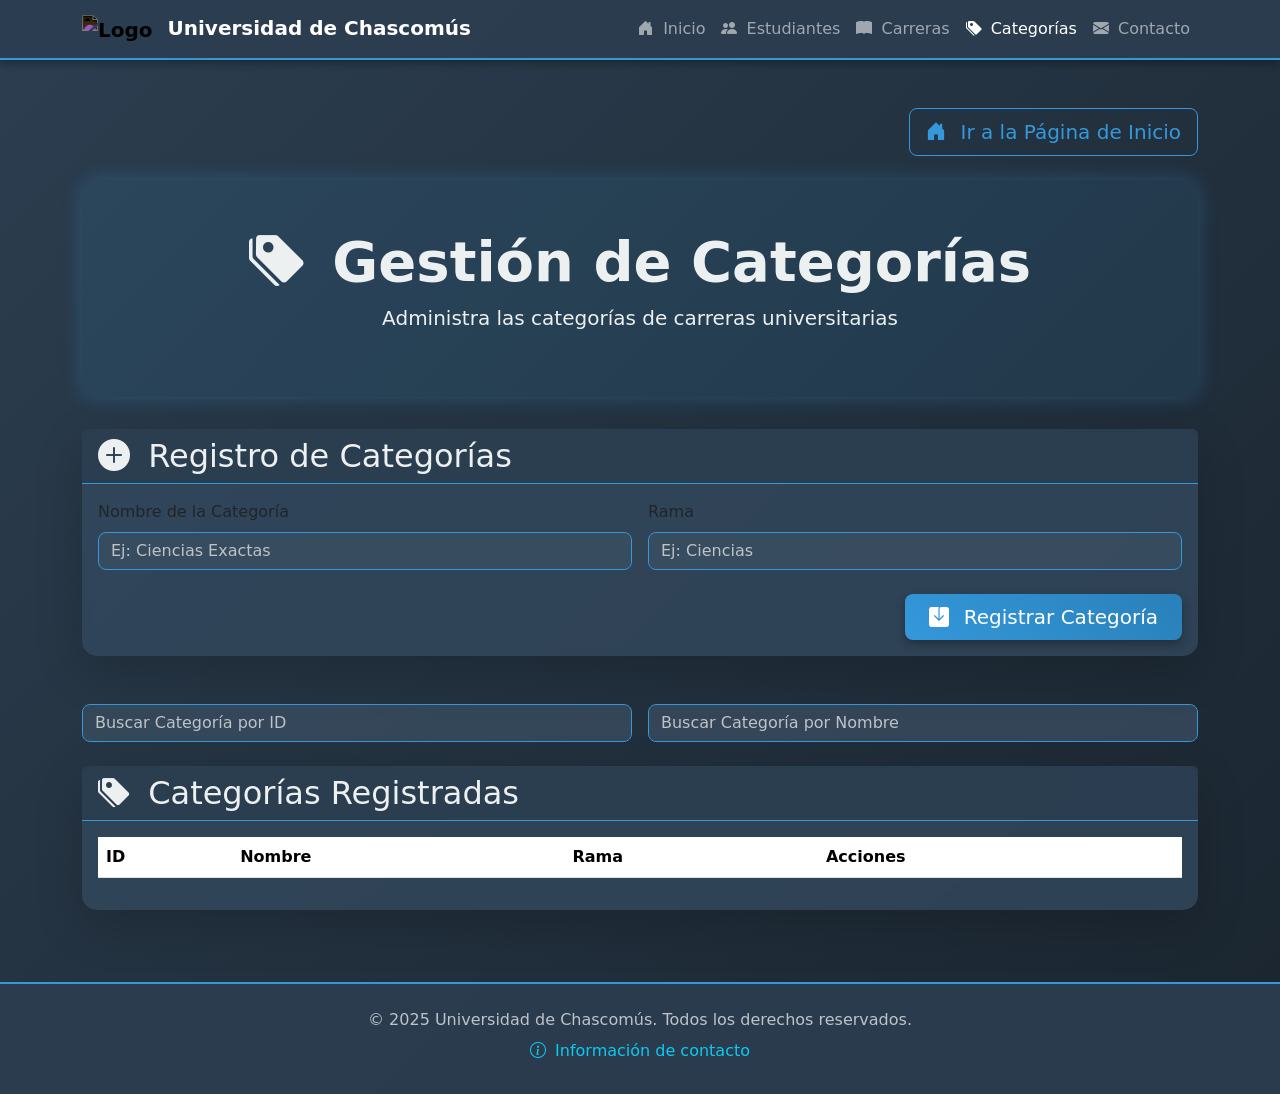
==== front/categorias.html @ f4020d85 "Entrega TP1" ====
<!DOCTYPE html>
<html lang="es">
<head>
  <meta charset="UTF-8" />
  <meta name="viewport" content="width=device-width, initial-scale=1.0"/>
  <title>Gestión Universitaria - Categorías</title>
  <link rel="stylesheet" href="https://cdn.jsdelivr.net/npm/bootstrap@5.3.3/dist/css/bootstrap.min.css"/>
  <link rel="stylesheet" href="https://cdn.jsdelivr.net/npm/bootstrap-icons@1.11.1/font/bootstrap-icons.css"/>
  <script src="https://cdn.jsdelivr.net/npm/sweetalert2@11"></script>
  <style>
    body {
      background: linear-gradient(135deg, #2c3e50, #1a252f);
      color: #ecf0f1;
      min-height: 100vh;
      display: flex;
      flex-direction: column;
    }
    .navbar {
      background: rgba(44, 62, 80, 0.9);
      border-bottom: 2px solid #3498db;
      box-shadow: 0 4px 8px rgba(0, 0, 0, 0.3);
    }
    .navbar-brand img {
      filter: invert(100%);
    }
    .university-header {
      padding: 3rem 0;
      background: rgba(52, 152, 219, 0.1);
      border-radius: 15px;
      margin-bottom: 2rem;
      box-shadow: 0 0 20px rgba(52, 152, 219, 0.3);
    }
    .card {
      background: rgba(52, 73, 94, 0.8);
      border: none;
      border-radius: 15px;
      box-shadow: 0 0 15px rgba(0, 0, 0, 0.5);
      backdrop-filter: blur(5px);
    }
    .card-header {
      background: rgba(44, 62, 80, 0.9);
      border-bottom: 1px solid #3498db;
      border-top-left-radius: 15px;
      border-top-right-radius: 15px;
      color: #ecf0f1;
    }
    .form-control, .form-select {
      background-color: rgba(60, 80, 100, 0.7);
      border: 1px solid #3498db;
      color: #ecf0f1;
      border-radius: 8px;
    }
    .form-control::placeholder {
      color: #bdc3c7;
    }
    .form-control:focus, .form-select:focus {
      border-color: #2ecc71;
      box-shadow: 0 0 0 0.25rem rgba(46, 204, 113, 0.25);
      background-color: rgba(60, 80, 100, 0.9);
    }
    .btn-primary {
      background: linear-gradient(45deg, #3498db, #2980b9);
      border: none;
      border-radius: 8px;
      box-shadow: 0 4px 10px rgba(0, 0, 0, 0.3);
      transition: all 0.3s ease;
    }
    .btn-primary:hover {
      background: linear-gradient(45deg, #2980b9, #3498db);
      transform: translateY(-2px);
    }
    .btn-danger {
        background: linear-gradient(45deg, #e74c3c, #c0392b);
        border: none;
        border-radius: 8px;
        box-shadow: 0 4px 10px rgba(0, 0, 0, 0.3);
        transition: all 0.3s ease;
    }
    .btn-danger:hover {
        background: linear-gradient(45deg, #c0392b, #e74c3c);
        transform: translateY(-2px);
    }
    .table {
      color: #ecf0f1;
    }
    .table thead {
      background-color: rgba(44, 62, 80, 0.9);
      color: #ecf0f1;
    }
    .table tbody tr {
      background-color: rgba(52, 73, 94, 0.7);
    }
    .table tbody tr:hover {
      background-color: rgba(52, 73, 94, 0.9);
    }
    .table-hover tbody tr:hover {
        color: #ecf0f1;
    }
    .modal-content {
      background: linear-gradient(135deg, #2c3e50, #1a252f);
      color: #ecf0f1;
      border-radius: 15px;
      border: 1px solid #3498db;
      box-shadow: 0 0 25px rgba(52, 152, 219, 0.5);
    }
    .modal-header {
      background: rgba(44, 62, 80, 0.9);
      border-bottom: 1px solid #3498db;
      color: #ecf0f1;
      border-top-left-radius: 15px;
      border-top-right-radius: 15px;
    }
    .modal-footer {
      border-top: 1px solid #3498db;
    }
    .contact-map {
      border-radius: 10px;
      border: 1px solid #3498db;
    }
    footer {
      background: rgba(44, 62, 80, 0.9);
      color: #bdc3c7;
      padding: 1.5rem 0;
      border-top: 2px solid #3498db;
      margin-top: auto;
    }
    .btn-outline-primary {
        color: #3498db;
        border-color: #3498db;
        transition: all 0.3s ease;
    }
    .btn-outline-primary:hover {
        background-color: #3498db;
        color: #ecf0f1;
        box-shadow: 0 0 15px rgba(52, 152, 219, 0.5);
    }
    .swal2-popup {
        background-color: #2c3e50 !important;
        color: #ecf0f1 !important;
        border: 1px solid #3498db !important;
        border-radius: 15px !important;
    }
    .swal2-title {
        color: #ecf0f1 !important;
    }
    .swal2-html-container {
        color: #bdc3c7 !important;
    }
    .swal2-confirm {
        background-color: #3498db !important;
        color: #ecf0f1 !important;
        border-radius: 8px !important;
        box-shadow: 0 4px 10px rgba(0,0,0,0.3) !important;
    }
    .swal2-cancel {
        background-color: #e74c3c !important;
        color: #ecf0f1 !important;
        border-radius: 8px !important;
        box-shadow: 0 4px 10px rgba(0,0,0,0.3) !important;
    }
  </style>
</head>
<body>
  <nav class="navbar navbar-expand-lg navbar-dark mb-4">
    <div class="container">
      <a class="navbar-brand fw-bold" href="#">
        <img src="https://img.icons8.com/ios-filled/50/ffffff/graduation-cap.png" alt="Logo" class="me-2"/>
        Universidad de Chascomús
      </a>
      <button class="navbar-toggler" type="button" data-bs-toggle="collapse" data-bs-target="#navbarNav" aria-controls="navbarNav" aria-expanded="false" aria-label="Toggle navigation">
        <span class="navbar-toggler-icon"></span>
      </button>
      <div class="collapse navbar-collapse" id="navbarNav">
        <ul class="navbar-nav ms-auto">
          <li class="nav-item">
            <a class="nav-link" href="Inicio.HTML"><i class="bi bi-house-door-fill me-1"></i> Inicio</a>
          </li>
          <li class="nav-item">
            <a class="nav-link" href="index.html"><i class="bi bi-people-fill me-1"></i> Estudiantes</a>
          </li>
          <li class="nav-item">
            <a class="nav-link" href="carreras.html"><i class="bi bi-book-fill me-1"></i> Carreras</a>
          </li>
          <li class="nav-item">
            <a class="nav-link active" href="categorias.html"><i class="bi bi-tags-fill me-1"></i> Categorías</a>
          </li>
          <li class="nav-item">
            <a class="nav-link" href="#" data-bs-toggle="modal" data-bs-target="#contactModal"><i class="bi bi-envelope-fill me-1"></i> Contacto</a>
          </li>
        </ul>
      </div>
    </div>
  </nav>

  <!-- Botón para ir a la página de inicio -->
  <div class="container my-4 text-end">
    <a href="Inicio.HTML" class="btn btn-outline-primary btn-lg">
      <i class="bi bi-house-door-fill me-2"></i> Ir a la Página de Inicio
    </a>
  </div>

  <div class="container flex-grow-1">
    <div class="university-header text-center">
      <h1 class="display-4 fw-bold"><i class="bi bi-tags-fill me-2"></i> Gestión de Categorías</h1>
      <p class="lead">Administra las categorías de carreras universitarias</p>
    </div>

    <section class="mb-5" id="categories-section">
      <div class="card shadow-lg">
        <div class="card-header">
          <h2 class="mb-0"><i class="bi bi-plus-circle-fill me-2"></i> Registro de Categorías</h2>
        </div>
        <div class="card-body">
          <div class="row g-3">
            <div class="col-md-6">
              <label for="categoryName" class="form-label">Nombre de la Categoría</label>
              <input type="text" id="categoryName" class="form-control" placeholder="Ej: Ciencias Exactas" />
            </div>
            <div class="col-md-6">
              <label for="categoryBranch" class="form-label">Rama</label>
              <input type="text" id="categoryBranch" class="form-control" placeholder="Ej: Ciencias" />
            </div>
            <div class="col-12 mt-4 text-end">
              <button class="btn btn-primary btn-lg px-4" onclick="CategoryUI.register()">
                <i class="bi bi-save-fill me-2"></i> Registrar Categoría
              </button>
            </div>
          </div>
        </div>
      </div>
    </section>

    <section class="mb-4">
      <div class="row g-3">
        <div class="col-md-6">
          <input type="text" id="searchCategoryById" class="form-control" placeholder="Buscar Categoría por ID" onkeyup="CategoryUI.loadCategories()" />
        </div>
        <div class="col-md-6">
          <input type="text" id="searchCategoryByName" class="form-control" placeholder="Buscar Categoría por Nombre" onkeyup="CategoryUI.loadCategories()" />
        </div>
      </div>
    </section>

    <section class="mb-4">
      <div class="card shadow-lg">
        <div class="card-header">
          <h2 class="mb-0"><i class="bi bi-tags-fill me-2"></i> Categorías Registradas</h2>
        </div>
        <div class="card-body">
          <div class="table-responsive">
            <table class="table table-hover align-middle">
              <thead>
                <tr>
                  <th>ID</th>
                  <th>Nombre</th>
                  <th>Rama</th>
                  <th>Acciones</th>
                </tr>
              </thead>
              <tbody id="categoriesTableBody">
                <!-- Las categorías se cargarán aquí -->
              </tbody>
            </table>
          </div>
          <div id="noCategoriesMessage" class="text-center text-secondary mt-3" style="display:none;">
            No hay categorías registradas aún.
          </div>
        </div>
      </div>
    </section>
  </div>

  <footer class="mt-5">
    <div class="container text-center">
      <p class="mb-0">© 2025 Universidad de Chascomús. Todos los derechos reservados.</p>
      <button class="btn btn-link text-decoration-none text-info" data-bs-toggle="modal" data-bs-target="#contactModal">
        <i class="bi bi-info-circle me-1"></i> Información de contacto
      </button>
    </div>
  </footer>

  <!-- Modal de Contacto -->
  <div class="modal fade" id="contactModal" tabindex="-1" aria-labelledby="contactModalLabel" aria-hidden="true">
    <div class="modal-dialog modal-lg modal-dialog-centered">
      <div class="modal-content">
        <div class="modal-header">
          <h5 class="modal-title" id="contactModalLabel"><i class="bi bi-envelope-fill me-2"></i> Contacto</h5>
          <button type="button" class="btn-close btn-close-white" data-bs-dismiss="modal" aria-label="Cerrar"></button>
        </div>
        <div class="modal-body">
          <div class="row">
            <div class="col-md-6 mb-3 mb-md-0">
              <h4><i class="bi bi-building me-2"></i> Universidad de Chascomús</h4>
              <p><i class="bi bi-geo-alt-fill me-2"></i> Franklin 166, Chascomús, Buenos Aires</p>
              <p><i class="bi bi-telephone-fill me-2"></i> Tel: +54 2241 123456</p>
              <p><i class="bi bi-envelope-fill me-2"></i> Email: contacto@universidadchascomus.edu.ar</p>
              <p><i class="bi bi-clock-fill me-2"></i> Horario de atención: Lunes a Viernes de 8:00 a 20:00</p>
            </div>
            <div class="col-md-6">
              <iframe
                src="https://www.google.com/maps/embed?pb=!1m18!1m12!1m3!1d3184.2269207038177!2d-58.0094136846985!3d-35.58983938012678!2m3!1f0!2f0!3f0!3m2!1i1024!2i768!4f13.1!3m3!1m2!1s0x9597143e1c6b12a3%3A0x6b4f7a2d4b9c1f6!2sFranklin%20166%2C%20Chascom%C3%BAs%2C%20Provincia%20de%20Buenos%20Aires!5e0!3m2!1ses-419!2sar!4v1678912345678!5m2!1ses-419!2sar"
                class="contact-map w-100"
                height="250"
                allowfullscreen=""
                loading="lazy"
                referrerpolicy="no-referrer-when-downgrade">
              </iframe>
            </div>
          </div>
        </div>
        <div class="modal-footer">
          <button type="button" class="btn btn-primary" data-bs-dismiss="modal">Cerrar</button>
        </div>
      </div>
    </div>
  </div>

  <script src="https://cdn.jsdelivr.net/npm/bootstrap@5.3.3/dist/js/bootstrap.bundle.min.js"></script>
  <script src="./app.js"></script>
  <script>
    // Llama a la función correcta al cargar la página
    document.addEventListener('DOMContentLoaded', () => {
      if (typeof CategoryUI !== "undefined" && CategoryUI.loadCategories) {
        CategoryUI.loadCategories();
      }
    });
  </script>
</body>
</html>
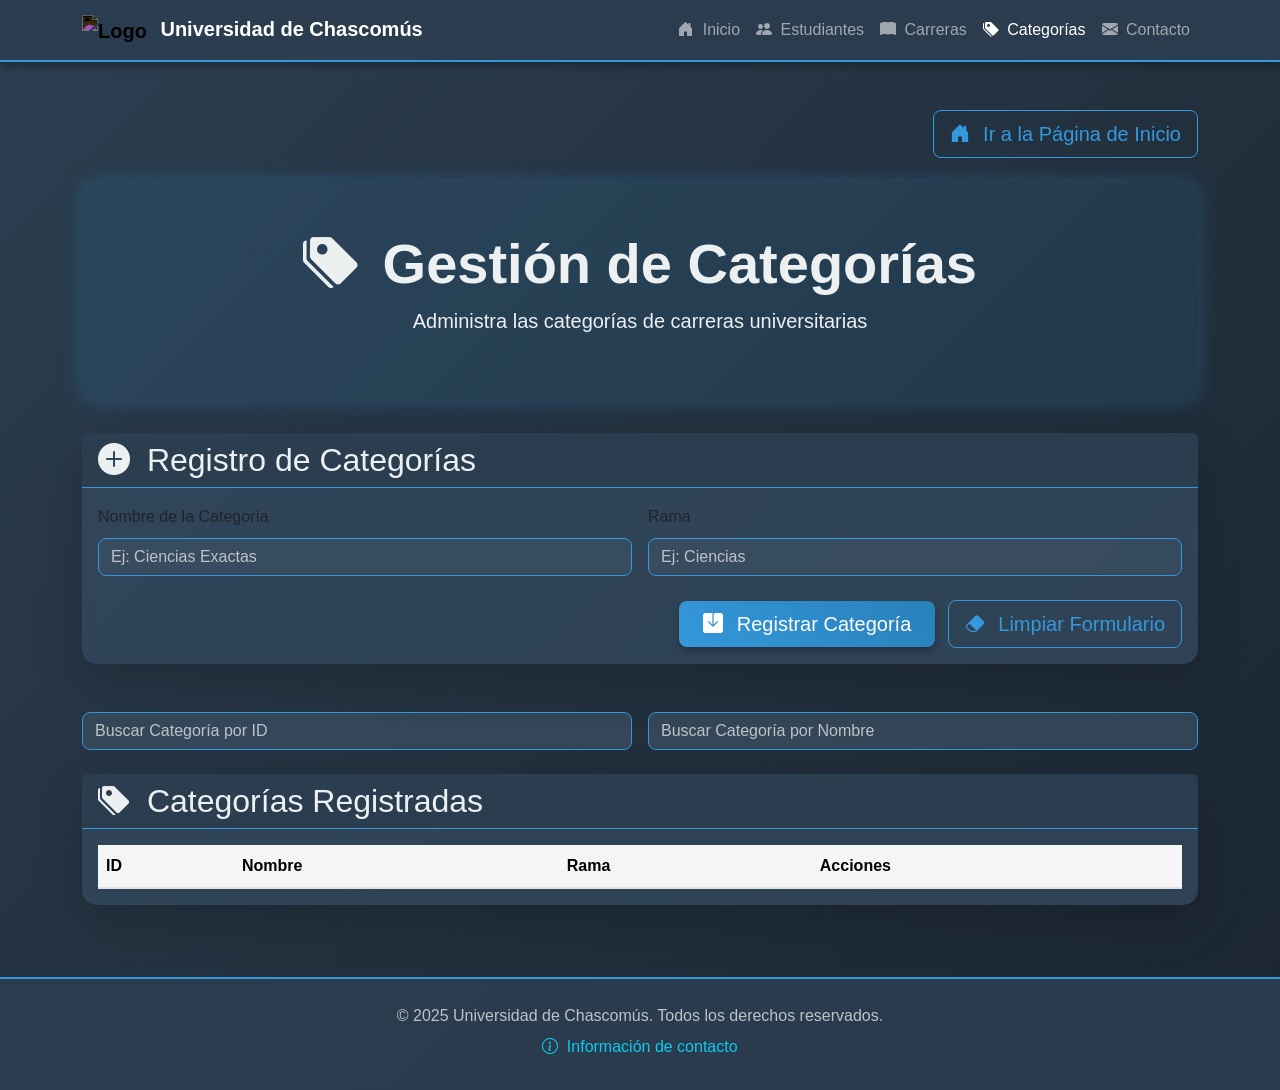
==== commit da9fab15: "Ajustes TP(final)" ====
--- a/front/categorias.html
+++ b/front/categorias.html
@@ -6,159 +6,8 @@
   <title>Gestión Universitaria - Categorías</title>
   <link rel="stylesheet" href="https://cdn.jsdelivr.net/npm/bootstrap@5.3.3/dist/css/bootstrap.min.css"/>
   <link rel="stylesheet" href="https://cdn.jsdelivr.net/npm/bootstrap-icons@1.11.1/font/bootstrap-icons.css"/>
+  <link rel="stylesheet" href="university.css"/>
   <script src="https://cdn.jsdelivr.net/npm/sweetalert2@11"></script>
-  <style>
-    body {
-      background: linear-gradient(135deg, #2c3e50, #1a252f);
-      color: #ecf0f1;
-      min-height: 100vh;
-      display: flex;
-      flex-direction: column;
-    }
-    .navbar {
-      background: rgba(44, 62, 80, 0.9);
-      border-bottom: 2px solid #3498db;
-      box-shadow: 0 4px 8px rgba(0, 0, 0, 0.3);
-    }
-    .navbar-brand img {
-      filter: invert(100%);
-    }
-    .university-header {
-      padding: 3rem 0;
-      background: rgba(52, 152, 219, 0.1);
-      border-radius: 15px;
-      margin-bottom: 2rem;
-      box-shadow: 0 0 20px rgba(52, 152, 219, 0.3);
-    }
-    .card {
-      background: rgba(52, 73, 94, 0.8);
-      border: none;
-      border-radius: 15px;
-      box-shadow: 0 0 15px rgba(0, 0, 0, 0.5);
-      backdrop-filter: blur(5px);
-    }
-    .card-header {
-      background: rgba(44, 62, 80, 0.9);
-      border-bottom: 1px solid #3498db;
-      border-top-left-radius: 15px;
-      border-top-right-radius: 15px;
-      color: #ecf0f1;
-    }
-    .form-control, .form-select {
-      background-color: rgba(60, 80, 100, 0.7);
-      border: 1px solid #3498db;
-      color: #ecf0f1;
-      border-radius: 8px;
-    }
-    .form-control::placeholder {
-      color: #bdc3c7;
-    }
-    .form-control:focus, .form-select:focus {
-      border-color: #2ecc71;
-      box-shadow: 0 0 0 0.25rem rgba(46, 204, 113, 0.25);
-      background-color: rgba(60, 80, 100, 0.9);
-    }
-    .btn-primary {
-      background: linear-gradient(45deg, #3498db, #2980b9);
-      border: none;
-      border-radius: 8px;
-      box-shadow: 0 4px 10px rgba(0, 0, 0, 0.3);
-      transition: all 0.3s ease;
-    }
-    .btn-primary:hover {
-      background: linear-gradient(45deg, #2980b9, #3498db);
-      transform: translateY(-2px);
-    }
-    .btn-danger {
-        background: linear-gradient(45deg, #e74c3c, #c0392b);
-        border: none;
-        border-radius: 8px;
-        box-shadow: 0 4px 10px rgba(0, 0, 0, 0.3);
-        transition: all 0.3s ease;
-    }
-    .btn-danger:hover {
-        background: linear-gradient(45deg, #c0392b, #e74c3c);
-        transform: translateY(-2px);
-    }
-    .table {
-      color: #ecf0f1;
-    }
-    .table thead {
-      background-color: rgba(44, 62, 80, 0.9);
-      color: #ecf0f1;
-    }
-    .table tbody tr {
-      background-color: rgba(52, 73, 94, 0.7);
-    }
-    .table tbody tr:hover {
-      background-color: rgba(52, 73, 94, 0.9);
-    }
-    .table-hover tbody tr:hover {
-        color: #ecf0f1;
-    }
-    .modal-content {
-      background: linear-gradient(135deg, #2c3e50, #1a252f);
-      color: #ecf0f1;
-      border-radius: 15px;
-      border: 1px solid #3498db;
-      box-shadow: 0 0 25px rgba(52, 152, 219, 0.5);
-    }
-    .modal-header {
-      background: rgba(44, 62, 80, 0.9);
-      border-bottom: 1px solid #3498db;
-      color: #ecf0f1;
-      border-top-left-radius: 15px;
-      border-top-right-radius: 15px;
-    }
-    .modal-footer {
-      border-top: 1px solid #3498db;
-    }
-    .contact-map {
-      border-radius: 10px;
-      border: 1px solid #3498db;
-    }
-    footer {
-      background: rgba(44, 62, 80, 0.9);
-      color: #bdc3c7;
-      padding: 1.5rem 0;
-      border-top: 2px solid #3498db;
-      margin-top: auto;
-    }
-    .btn-outline-primary {
-        color: #3498db;
-        border-color: #3498db;
-        transition: all 0.3s ease;
-    }
-    .btn-outline-primary:hover {
-        background-color: #3498db;
-        color: #ecf0f1;
-        box-shadow: 0 0 15px rgba(52, 152, 219, 0.5);
-    }
-    .swal2-popup {
-        background-color: #2c3e50 !important;
-        color: #ecf0f1 !important;
-        border: 1px solid #3498db !important;
-        border-radius: 15px !important;
-    }
-    .swal2-title {
-        color: #ecf0f1 !important;
-    }
-    .swal2-html-container {
-        color: #bdc3c7 !important;
-    }
-    .swal2-confirm {
-        background-color: #3498db !important;
-        color: #ecf0f1 !important;
-        border-radius: 8px !important;
-        box-shadow: 0 4px 10px rgba(0,0,0,0.3) !important;
-    }
-    .swal2-cancel {
-        background-color: #e74c3c !important;
-        color: #ecf0f1 !important;
-        border-radius: 8px !important;
-        box-shadow: 0 4px 10px rgba(0,0,0,0.3) !important;
-    }
-  </style>
 </head>
 <body>
   <nav class="navbar navbar-expand-lg navbar-dark mb-4">
@@ -224,6 +73,10 @@
               <button class="btn btn-primary btn-lg px-4" onclick="CategoryUI.register()">
                 <i class="bi bi-save-fill me-2"></i> Registrar Categoría
               </button>
+              <!-- Botón para limpiar el formulario de categorías -->
+              <button class="btn btn-outline-primary btn-lg ms-2" onclick="CategoryUI.clearCategoryForm()">
+                <i class="bi bi-eraser-fill me-2"></i> Limpiar Formulario
+              </button>
             </div>
           </div>
         </div>
@@ -262,7 +115,7 @@
               </tbody>
             </table>
           </div>
-          <div id="noCategoriesMessage" class="text-center text-secondary mt-3" style="display:none;">
+          <div id="noCategoriesMessage" class="text-center text-secondary mt-3 d-none">
             No hay categorías registradas aún.
           </div>
         </div>
--- a/front/university.css
+++ b/front/university.css
@@ -0,0 +1,213 @@
+/* Colores principales */
+:root {
+  --primary-color: #3498db; /* Azul principal */
+  --secondary-color: #a2b9bc; /* Gris azulado */
+  --accent-color: #b2beb5; /* Verde grisáceo */
+  --light-color: #f5f5f5; /* Gris muy claro */
+  --dark-color: #36454f; /* Gris oscuro */
+  --text-color: #ecf0f1; /* Texto principal claro */
+  --text-light: #bdc3c7; /* Texto secundario */
+}
+
+/* Estilos generales */
+body {
+  font-family: 'Segoe UI', Tahoma, Geneva, Verdana, sans-serif;
+  color: var(--text-color);
+  background: linear-gradient(135deg, #2c3e50, #1a252f);
+  min-height: 100vh;
+  display: flex;
+  flex-direction: column;
+  line-height: 1.6;
+}
+
+/* ====== NAVBAR ====== */
+.navbar {
+  background: rgba(44, 62, 80, 0.9);
+  border-bottom: 2px solid #3498db;
+  box-shadow: 0 4px 8px rgba(0, 0, 0, 0.3);
+}
+.navbar-brand img {
+  filter: invert(100%);
+}
+
+/* ====== HEADER PRINCIPAL ====== */
+.university-header {
+  padding: 3rem 0;
+  background: rgba(52, 152, 219, 0.1);
+  border-radius: 15px;
+  margin-bottom: 2rem;
+  box-shadow: 0 0 20px rgba(52, 152, 219, 0.3);
+}
+
+/* ====== CARD ====== */
+.card {
+  background: rgba(52, 73, 94, 0.8);
+  border: none;
+  border-radius: 15px;
+  box-shadow: 0 0 15px rgba(0, 0, 0, 0.5);
+  backdrop-filter: blur(5px);
+}
+.card-header {
+  background: rgba(44, 62, 80, 0.9);
+  border-bottom: 1px solid #3498db;
+  border-top-left-radius: 15px;
+  border-top-right-radius: 15px;
+  color: #ecf0f1;
+}
+
+/* ====== FORMULARIOS ====== */
+.form-control, .form-select {
+  background-color: rgba(60, 80, 100, 0.7);
+  border: 1px solid #3498db;
+  color: #ecf0f1;
+  border-radius: 8px;
+}
+.form-control::placeholder {
+  color: #bdc3c7;
+}
+.form-control:focus, .form-select:focus {
+  border-color: #2ecc71;
+  box-shadow: 0 0 0 0.25rem rgba(46, 204, 113, 0.25);
+  background-color: rgba(60, 80, 100, 0.9);
+}
+
+/* ====== BOTONES ====== */
+.btn-primary {
+  background: linear-gradient(45deg, #3498db, #2980b9);
+  border: none;
+  border-radius: 8px;
+  box-shadow: 0 4px 10px rgba(0, 0, 0, 0.3);
+  transition: all 0.3s ease;
+}
+.btn-primary:hover {
+  background: linear-gradient(45deg, #2980b9, #3498db);
+  transform: translateY(-2px);
+}
+.btn-danger {
+  background: linear-gradient(45deg, #e74c3c, #c0392b);
+  border: none;
+  border-radius: 8px;
+  box-shadow: 0 4px 10px rgba(0, 0, 0, 0.3);
+  transition: all 0.3s ease;
+}
+.btn-danger:hover {
+  background: linear-gradient(45deg, #c0392b, #e74c3c);
+  transform: translateY(-2px);
+}
+.btn-outline-primary {
+  color: #3498db;
+  border-color: #3498db;
+  transition: all 0.3s ease;
+}
+.btn-outline-primary:hover {
+  background-color: #3498db;
+  color: #ecf0f1;
+  box-shadow: 0 0 15px rgba(52, 152, 219, 0.5);
+}
+
+/* ====== TABLAS ====== */
+.table {
+  margin-bottom: 0;
+  color: #ecf0f1;
+}
+.table thead {
+  background-color: rgba(44, 62, 80, 0.9);
+  color: #ecf0f1;
+}
+.table thead th {
+  background-color: var(--light-color, #f8f9fa);
+  border-bottom: 2px solid #dee2e6;
+  font-weight: 600;
+}
+.table-hover tbody tr:hover {
+  background-color: rgba(93, 138, 168, 0.05);
+  color: #ecf0f1;
+}
+.table tbody {
+  background-color: rgba(52, 73, 94, 0.7);
+  transition: opacity 0.2s;
+}
+.table.updating tbody {
+  opacity: 0.5;
+}
+
+/* ====== MENSAJES VACÍOS ====== */
+.text-secondary {
+  color: #bdc3c7 !important;
+}
+.d-none {
+  display: none !important;
+}
+
+/* ====== MODALES ====== */
+.modal-content {
+  background: linear-gradient(135deg, #2c3e50, #1a252f);
+  color: #ecf0f1;
+  border-radius: 15px;
+  border: 1px solid #3498db;
+  box-shadow: 0 0 25px rgba(52, 152, 219, 0.5);
+}
+.modal-header {
+  background-color: var(--primary-color, #3498db);
+  color: white;
+  border-bottom: 1px solid #3498db;
+  border-top-left-radius: 15px;
+  border-top-right-radius: 15px;
+}
+.modal-footer {
+  border-top: 1px solid #3498db;
+}
+
+/* ====== MAPA DE CONTACTO ====== */
+.contact-map {
+  border-radius: 10px;
+  border: 1px solid #3498db;
+}
+
+/* ====== FOOTER ====== */
+footer {
+  background: rgba(44, 62, 80, 0.9);
+  color: #bdc3c7;
+  padding: 1.5rem 0;
+  border-top: 2px solid #3498db;
+  margin-top: auto;
+}
+
+/* ====== SWEETALERT2 PERSONALIZADO ====== */
+.swal2-popup {
+  background-color: #2c3e50 !important;
+  color: #ecf0f1 !important;
+  border: 1px solid #3498db !important;
+  border-radius: 15px !important;
+}
+.swal2-title {
+  color: #ecf0f1 !important;
+}
+.swal2-html-container {
+  color: #bdc3c7 !important;
+}
+.swal2-confirm {
+  background-color: #3498db !important;
+  color: #ecf0f1 !important;
+  border-radius: 8px !important;
+  box-shadow: 0 4px 10px rgba(0,0,0,0.3) !important;
+}
+.swal2-cancel {
+  background-color: #e74c3c !important;
+  color: #ecf0f1 !important;
+  border-radius: 8px !important;
+  box-shadow: 0 4px 10px rgba(0,0,0,0.3) !important;
+}
+
+/* Responsive */
+@media (max-width: 768px) {
+  .university-header {
+    padding: 1.5rem 0;
+  }
+  .university-header h1 {
+    font-size: 1.8rem;
+  }
+  .card-header h2 {
+    font-size: 1.3rem;
+  }
+}
